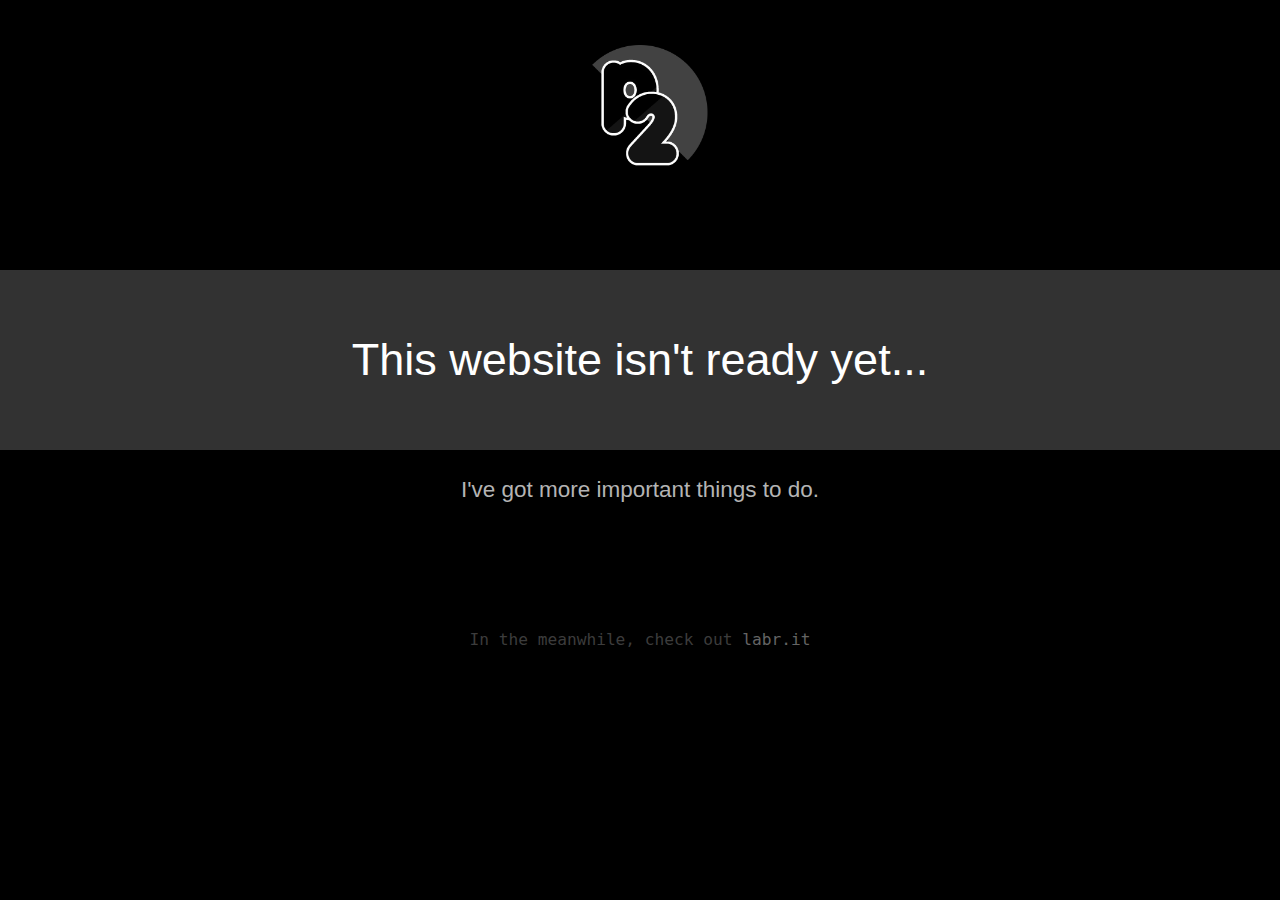
==== index.html @ fa4c709c "v0.1 of the new site" ====
<!DOCTYPE html>
<html lang="en" dir="ltr">
  <head>
    <meta charset="utf-8">
    <title>p2r3's website</title>
    <style media="screen">
      body{
        background-color:black;
      }
      img{
        position: absolute;
        left:50vw;
        top:5vh;
        width:15vh;
        height:15vh;
        transform: translate(-50%,0);
      }
      .toptext{
        position: absolute;
        left:0;
        top:30vh;
        width:100vw;
        height:20vh;
        background-color:rgb(50,50,50);
        margin:0;
      }
      .maintext{
        position: absolute;
        left:0;
        top:50%;
        width:100%;
        text-align: center;
        transform: translate(0,-50%);
        color:white;
        font-family: sans-serif;
        font-weight: lighter;
        font-size: 5vh;
      }
      .subtext{
        position: absolute;
        top:115%;
        left:0;
        width:100%;
        text-align: center;
        font-family: sans-serif;
        color:rgb(180,180,180);
        font-size: 2.5vh;
      }
      .labrittext{
        position: absolute;
        left:0;
        top:70%;
        width:100%;
        font-family: monospace;
        text-align: center;
        color:rgb(60,60,60);
        font-size: 1.8vh;
      }
      a{
        color:rgb(100,100,100);
        text-decoration: none;
      }
    </style>
  </head>
  <body>
    <img src="images/p2-final-900-rounded.png" alt="p2r3"></img>
    <div class="toptext">
      <div class="maintext">
        This website isn't ready yet...
      </div>
      <div class="subtext">
        I've got more important things to do.
      </div>
    </div>
    <div class="labrittext">
      In the meanwhile, check out <a href="https://www.labr.it" target="_blank">labr.it</a>
    </div>
  </body>
</html>
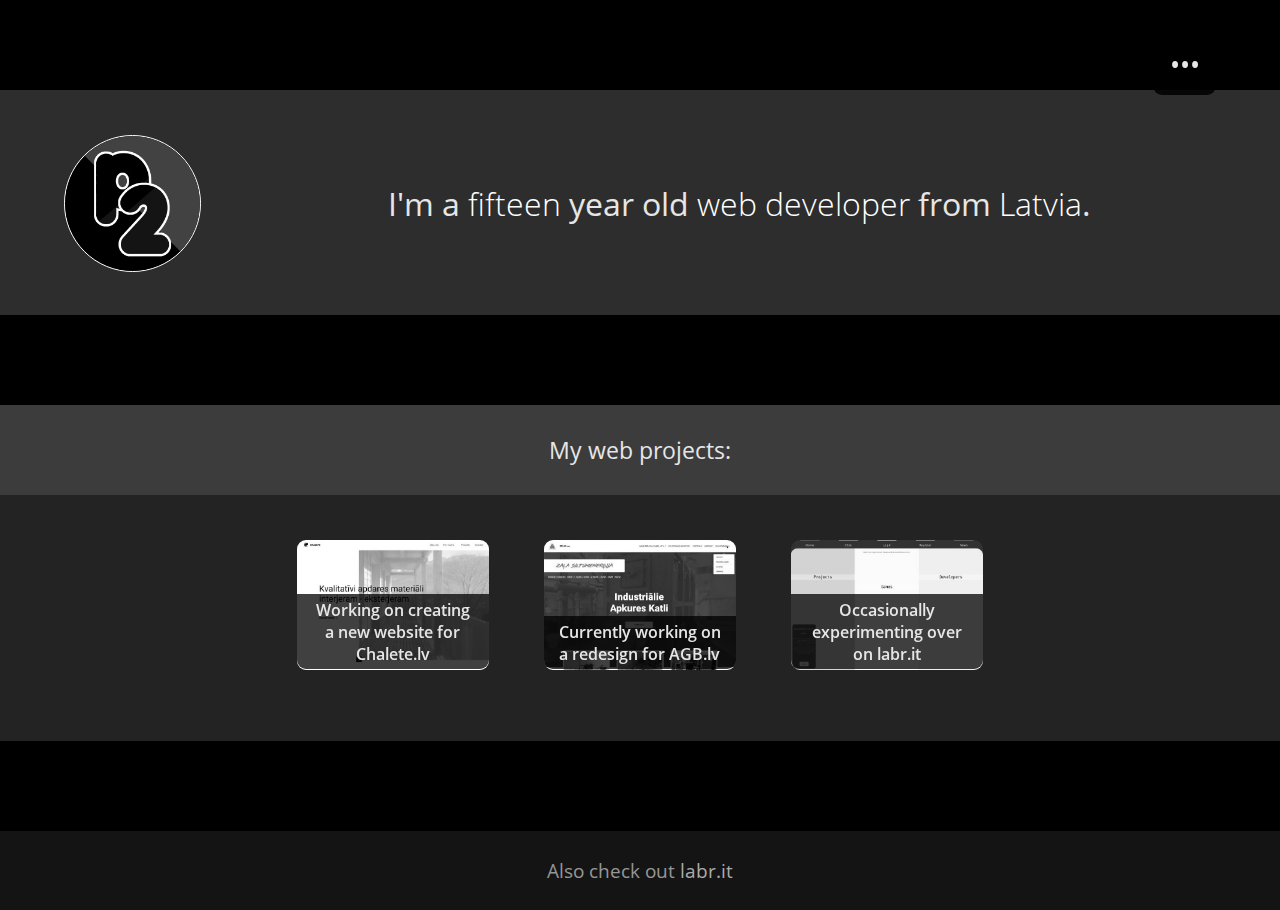
==== commit 465840c9: "Renamed new.html to index.html" ====
--- a/index.html
+++ b/index.html
@@ -3,77 +3,35 @@
   <head>
     <meta charset="utf-8">
     <title>p2r3's website</title>
-    <style media="screen">
-      body{
-        background-color:black;
-      }
-      img{
-        position: absolute;
-        left:50vw;
-        top:5vh;
-        width:15vh;
-        height:15vh;
-        transform: translate(-50%,0);
-      }
-      .toptext{
-        position: absolute;
-        left:0;
-        top:30vh;
-        width:100vw;
-        height:20vh;
-        background-color:rgb(50,50,50);
-        margin:0;
-      }
-      .maintext{
-        position: absolute;
-        left:0;
-        top:50%;
-        width:100%;
-        text-align: center;
-        transform: translate(0,-50%);
-        color:white;
-        font-family: sans-serif;
-        font-weight: lighter;
-        font-size: 5vh;
-      }
-      .subtext{
-        position: absolute;
-        top:115%;
-        left:0;
-        width:100%;
-        text-align: center;
-        font-family: sans-serif;
-        color:rgb(180,180,180);
-        font-size: 2.5vh;
-      }
-      .labrittext{
-        position: absolute;
-        left:0;
-        top:70%;
-        width:100%;
-        font-family: monospace;
-        text-align: center;
-        color:rgb(60,60,60);
-        font-size: 1.8vh;
-      }
-      a{
-        color:rgb(100,100,100);
-        text-decoration: none;
-      }
-    </style>
+    <link rel="shortcut icon" href="favicon.ico">
+    <link rel="stylesheet" href="css/opensans.css">
+    <link rel="stylesheet" href="css/master.css">
   </head>
   <body>
-    <img src="images/p2-final-900-rounded.png" alt="p2r3"></img>
-    <div class="toptext">
-      <div class="maintext">
-        This website isn't ready yet...
+    <div id="menubutton">
+      <p>&#x2022;&#x2022;&#x2022;</p>
+    </div>
+    <div class="intro-bar">
+      <img src="images/p2-final-900-rounded.png" alt="P2R3">
+      <h1 class="title">I'm a <span>fifteen</span> year old <span>web developer</span> from <span>Latvia</span>.</h1>
+    </div>
+    <div class="projects">
+      <h2>My web projects:</h2>
+      <div>
+        <img src="images/chalete.jpg" alt="Chalete">
+        <p>Working on creating a new website for Chalete.lv</p>
       </div>
-      <div class="subtext">
-        I've got more important things to do.
+      <div>
+        <img src="images/agb.jpg" alt="AGB Serviss">
+        <p>Currently working on a redesign for AGB.lv</p>
+      </div>
+      <div>
+        <img src="images/labrit.jpg" alt="labr.it">
+        <p>Occasionally experimenting over on labr.it</p>
       </div>
     </div>
-    <div class="labrittext">
-      In the meanwhile, check out <a href="https://www.labr.it" target="_blank">labr.it</a>
-    </div>
+    <footer>
+      <h3>Also check out <a href="https://www.labr.it">labr.it</a></h3>
+    </footer>
   </body>
 </html>
--- a/css/opensans.css
+++ b/css/opensans.css
@@ -0,0 +1,23 @@
+@font-face {
+  font-family: "OpenSans";
+  font-style: normal;
+  font-weight: 200;
+  font-display: swap;
+  src: url("../fonts/OpenSans-Regular.ttf");
+}
+
+@font-face {
+  font-family: "OpenSans";
+  font-style: normal;
+  font-weight: 100;
+  font-display: swap;
+  src: url("../fonts/OpenSans-Light.ttf");
+}
+
+@font-face {
+  font-family: "OpenSans";
+  font-style: normal;
+  font-weight: 300;
+  font-display: swap;
+  src: url("../fonts/OpenSans-SemiBold.ttf");
+}
--- a/css/master.css
+++ b/css/master.css
@@ -0,0 +1,154 @@
+body{
+  background-color:black;
+  margin:0;
+}
+
+h1,h2,h3,p{
+  font-family: "OpenSans", sans-serif;
+  font-weight: 200;
+  margin:0;
+  color:rgb(230,230,230);
+  text-align: center;
+}
+
+a{
+  text-decoration: none;
+}
+
+h1{
+  font-size: 3vh;
+}
+
+h2{
+  font-size: 2.7vh;
+}
+
+h1 span{
+  color:white;
+  font-weight: 100;
+}
+
+#menubutton{
+  position:fixed;
+  z-index: 90;
+  left:calc(95vw - 7vh);
+  top:3.5vh;
+  width:7vh;
+  height:7vh;
+  background-color: rgba(0,0,0,0.85);
+  border-radius: 1vh;
+}
+
+#menubutton p{
+  line-height: 7vh;
+  font-size: 3vh;
+}
+
+.intro-bar{
+  position: relative;
+  margin:10vh 0;
+  height:25vh;
+  background-color:rgb(45,45,45);
+}
+
+.intro-bar img{
+  position: absolute;
+  height:15vh;
+  top:5vh;
+  left:5vw;
+  border:0.2vh solid white;
+  border-radius: 10vh;
+}
+
+.title{
+  position: absolute;
+  top:12.5vh;
+  left:calc(15vh + 10vw);
+  width:calc(85vw - 15vh);
+  transform: translate(0,-50%);
+}
+
+.projects{
+  position: relative;
+  margin-top:5vh;
+  margin-left:0;
+  padding-bottom:2.5vh;
+  background-color:rgb(35,35,35);
+  text-align: center;
+}
+
+.projects h2{
+  background-color:rgb(60,60,60);
+  line-height: 10vh;
+}
+
+.projects div{
+  position: relative;
+  width:80vw;
+  margin:5vh 10vw;
+  border-radius: 1vh;
+}
+
+.projects div img{
+  width:80vw;
+  margin:0;
+  border-radius: 1vh;
+}
+
+.projects div p{
+  position: absolute;
+  left:0;
+  bottom:0.5vh;
+  width:70vw;
+  min-height: 4vh;
+  padding:0.5vh 5vw;
+  font-weight: 300;
+  border-radius: 0 0 1vh 1vh;
+  background-color:rgba(0,0,0,0.75);
+}
+
+footer{
+  position: relative;
+  margin-top: 10vh;
+  padding:3vh 0;
+  background-color: rgb(20,20,20);
+}
+
+footer h3{
+  color:rgb(150,150,150);
+}
+
+footer a{
+  color:rgb(170,170,170);
+}
+
+@media (min-width:880px) {
+  h1{
+    font-size: 2.5vw;
+  }
+  h2{
+    font-size: 1.8vw;
+  }
+  .projects div{
+    display: inline-block;
+    margin:5vh 2vw;
+    width: 15vw;
+    filter: grayscale(100%);
+    transition: filter 0.2s;
+  }
+  .projects div:hover{
+    filter: grayscale(0%);
+  }
+  .projects div img{
+    width: 15vw;
+  }
+  .projects div p{
+    padding:0.5vh 1vw;
+    width: 13vw;
+    transform-origin: bottom;
+    transition: transform 0.2s;
+  }
+  .projects div:hover p{
+    transform: scaleY(1.05);
+  }
+}
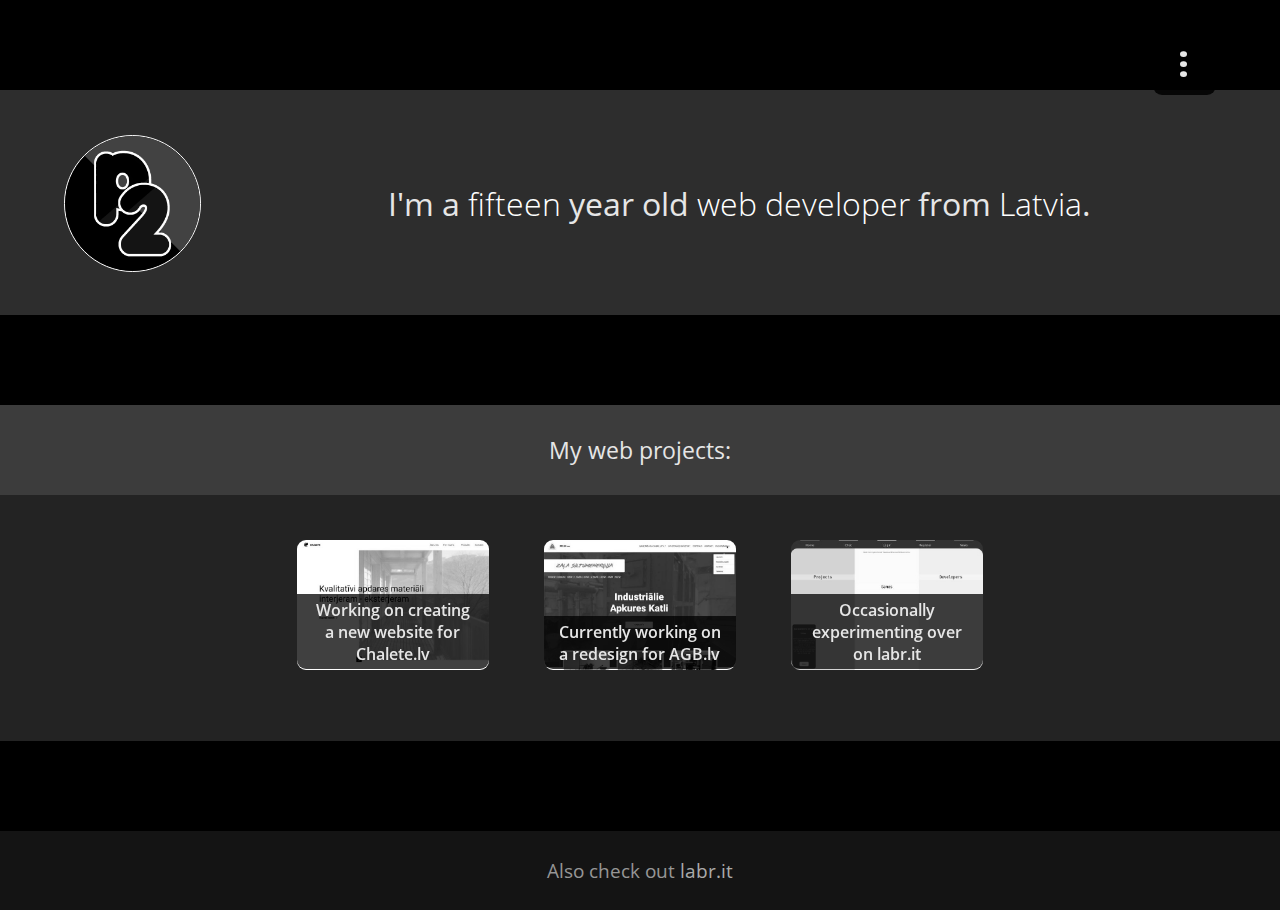
==== commit 4c769a70: "Fixed media queries not working outside Firefox" ====
--- a/index.html
+++ b/index.html
@@ -2,6 +2,7 @@
 <html lang="en" dir="ltr">
   <head>
     <meta charset="utf-8">
+    <meta name="viewport" content="width=device-width, initial-scale=1">
     <title>p2r3's website</title>
     <link rel="shortcut icon" href="favicon.ico">
     <link rel="stylesheet" href="css/opensans.css">
--- a/css/master.css
+++ b/css/master.css
@@ -42,6 +42,7 @@
 #menubutton p{
   line-height: 7vh;
   font-size: 3vh;
+  transform: rotate(90deg);
 }
 
 .intro-bar{
@@ -122,7 +123,7 @@
   color:rgb(170,170,170);
 }
 
-@media (min-width:880px) {
+@media (min-width: 768px) {
   h1{
     font-size: 2.5vw;
   }
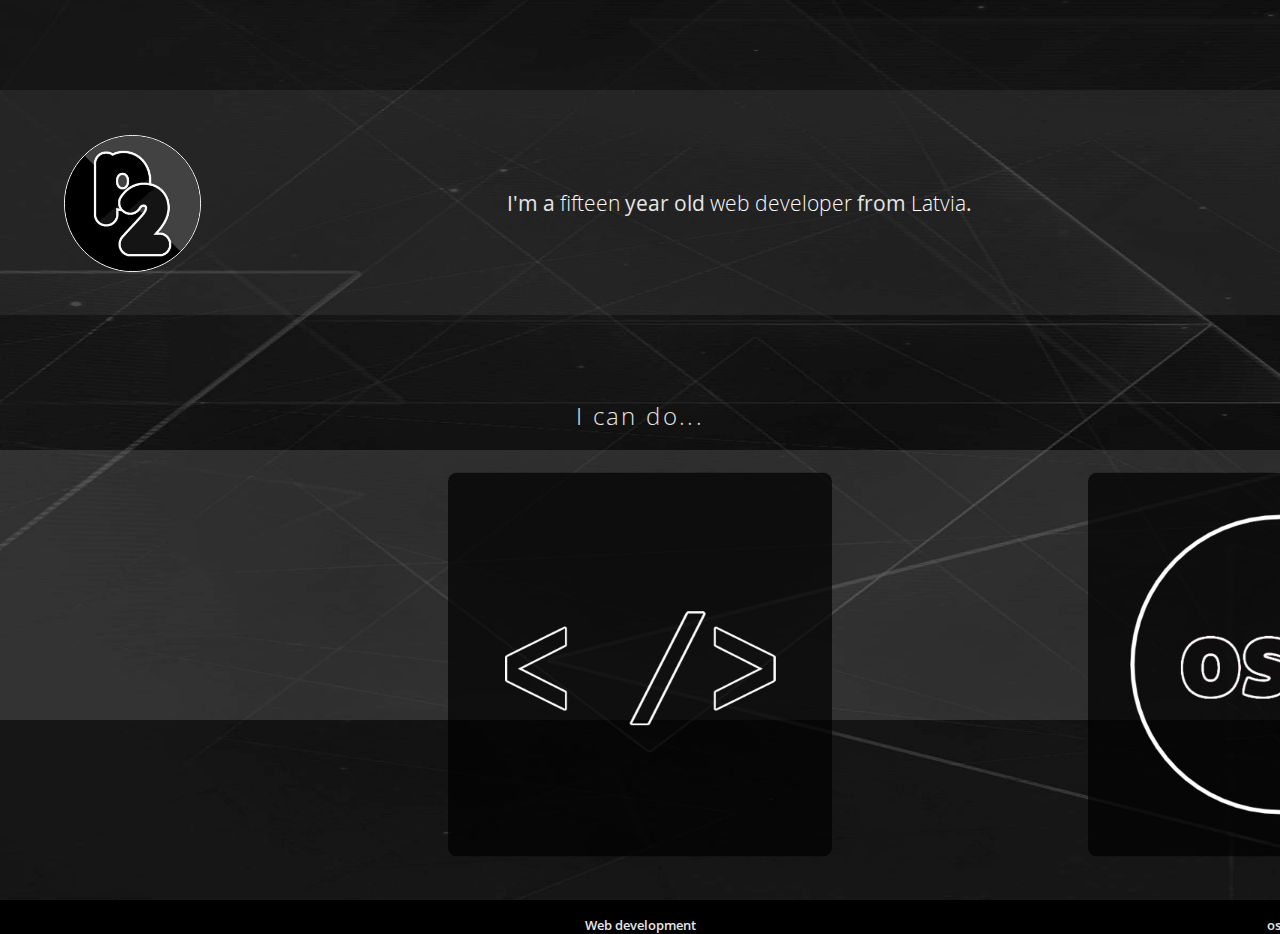
==== commit 9a30a371: "New slider concept test" ====
--- a/index.html
+++ b/index.html
@@ -7,32 +7,19 @@
     <link rel="shortcut icon" href="favicon.ico">
     <link rel="stylesheet" href="css/opensans.css">
     <link rel="stylesheet" href="css/master.css">
+    <script src="js/main.js" charset="utf-8"></script>
   </head>
-  <body>
-    <div id="menubutton">
-      <p>&#x2022;&#x2022;&#x2022;</p>
+  <body onload="pageLoad()">
+    <img class="background" src="images/bg.jpg" alt="">
+    <div class="intro-bar">
+      <img src="images/p2-final-optimised.jpg" alt="P2R3">
+      <h2 class="title">I'm a <span>fifteen</span> year old <span>web developer</span> from <span>Latvia</span>.</h2>
     </div>
-    <div class="intro-bar">
-      <img src="images/p2-final-900-rounded.png" alt="P2R3">
-      <h1 class="title">I'm a <span>fifteen</span> year old <span>web developer</span> from <span>Latvia</span>.</h1>
-    </div>
-    <div class="projects">
-      <h2>My web projects:</h2>
-      <div>
-        <img src="images/chalete.jpg" alt="Chalete">
-        <p>Working on creating a new website for Chalete.lv</p>
-      </div>
-      <div>
-        <img src="images/agb.jpg" alt="AGB Serviss">
-        <p>Currently working on a redesign for AGB.lv</p>
-      </div>
-      <div>
-        <img src="images/labrit.jpg" alt="labr.it">
-        <p>Occasionally experimenting over on labr.it</p>
+    <h1 class="slider-title">I can do...</h1>
+    <div id="slider">
+      <div id="slider-objects">
+
       </div>
     </div>
-    <footer>
-      <h3>Also check out <a href="https://www.labr.it">labr.it</a></h3>
-    </footer>
   </body>
 </html>
--- a/css/master.css
+++ b/css/master.css
@@ -1,6 +1,14 @@
 body{
   background-color:black;
   margin:0;
+}
+
+.background{
+  position: absolute;
+  left:0;
+  top:0;
+  width:100vw;
+  height:100vh;
 }
 
 h1,h2,h3,p{
@@ -13,43 +21,32 @@
 
 a{
   text-decoration: none;
+  color:rgb(200,200,200);
 }
 
 h1{
-  font-size: 3vh;
+  font-size: 1.5rem;
 }
 
 h2{
-  font-size: 2.7vh;
+  font-size: 1.3rem;
 }
 
-h1 span{
+h3{
+  font-size: 0.8rem;
+  font-weight: 300;
+}
+
+span{
   color:white;
   font-weight: 100;
-}
-
-#menubutton{
-  position:fixed;
-  z-index: 90;
-  left:calc(95vw - 7vh);
-  top:3.5vh;
-  width:7vh;
-  height:7vh;
-  background-color: rgba(0,0,0,0.85);
-  border-radius: 1vh;
-}
-
-#menubutton p{
-  line-height: 7vh;
-  font-size: 3vh;
-  transform: rotate(90deg);
 }
 
 .intro-bar{
   position: relative;
   margin:10vh 0;
   height:25vh;
-  background-color:rgb(45,45,45);
+  background-color:rgba(100,100,100,0.20);
 }
 
 .intro-bar img{
@@ -57,7 +54,7 @@
   height:15vh;
   top:5vh;
   left:5vw;
-  border:0.2vh solid white;
+  border:1px solid white;
   border-radius: 10vh;
 }
 
@@ -69,87 +66,55 @@
   transform: translate(0,-50%);
 }
 
-.projects{
-  position: relative;
-  margin-top:5vh;
-  margin-left:0;
-  padding-bottom:2.5vh;
-  background-color:rgb(35,35,35);
-  text-align: center;
+.slider-title{
+  position: absolute;
+  left:0;
+  bottom:52vh;
+  width:100vw;
+  font-weight: 100;
+  letter-spacing: 0.15rem;
 }
 
-.projects h2{
-  background-color:rgb(60,60,60);
-  line-height: 10vh;
+#slider{
+  position: absolute;
+  left:0;
+  top:50vh;
+  width:100vw;
+  height:30vh;
+  background-color:rgba(150,150,150,0.225);
 }
 
-.projects div{
+#slider-objects{
+  position: absolute;
+  top:100vh;
+  left:50vw;
+  height:30vh;
+  transform: translate(-50%,0);
+  transition: left 0.2s;
+}
+
+.slider-object{
   position: relative;
-  width:80vw;
-  margin:5vh 10vw;
+  float:left;
+  width:40vw;
+  height:40vw;
+  max-height: 25vh;
+  margin-top:15vh;
+  margin-left:5vw;
+  margin-right:5vw;
+  transform: translate(0,-50%);
+}
+
+.slider-object img{
+  width:30vw;
+  margin:0 5vw;
+  background-color:rgba(0,0,0,0.7);
   border-radius: 1vh;
 }
 
-.projects div img{
-  width:80vw;
-  margin:0;
-  border-radius: 1vh;
+.slider-object h3{
+  width:40vw;
+  text-align: center;
+  margin-top:calc( (100% - 30vw) / 2);
+  transform: translate(0,-50%);
 }
-
-.projects div p{
-  position: absolute;
-  left:0;
-  bottom:0.5vh;
-  width:70vw;
-  min-height: 4vh;
-  padding:0.5vh 5vw;
-  font-weight: 300;
-  border-radius: 0 0 1vh 1vh;
-  background-color:rgba(0,0,0,0.75);
-}
-
-footer{
-  position: relative;
-  margin-top: 10vh;
-  padding:3vh 0;
-  background-color: rgb(20,20,20);
-}
-
-footer h3{
-  color:rgb(150,150,150);
-}
-
-footer a{
-  color:rgb(170,170,170);
-}
-
-@media (min-width: 768px) {
-  h1{
-    font-size: 2.5vw;
-  }
-  h2{
-    font-size: 1.8vw;
-  }
-  .projects div{
-    display: inline-block;
-    margin:5vh 2vw;
-    width: 15vw;
-    filter: grayscale(100%);
-    transition: filter 0.2s;
-  }
-  .projects div:hover{
-    filter: grayscale(0%);
-  }
-  .projects div img{
-    width: 15vw;
-  }
-  .projects div p{
-    padding:0.5vh 1vw;
-    width: 13vw;
-    transform-origin: bottom;
-    transition: transform 0.2s;
-  }
-  .projects div:hover p{
-    transform: scaleY(1.05);
-  }
-}
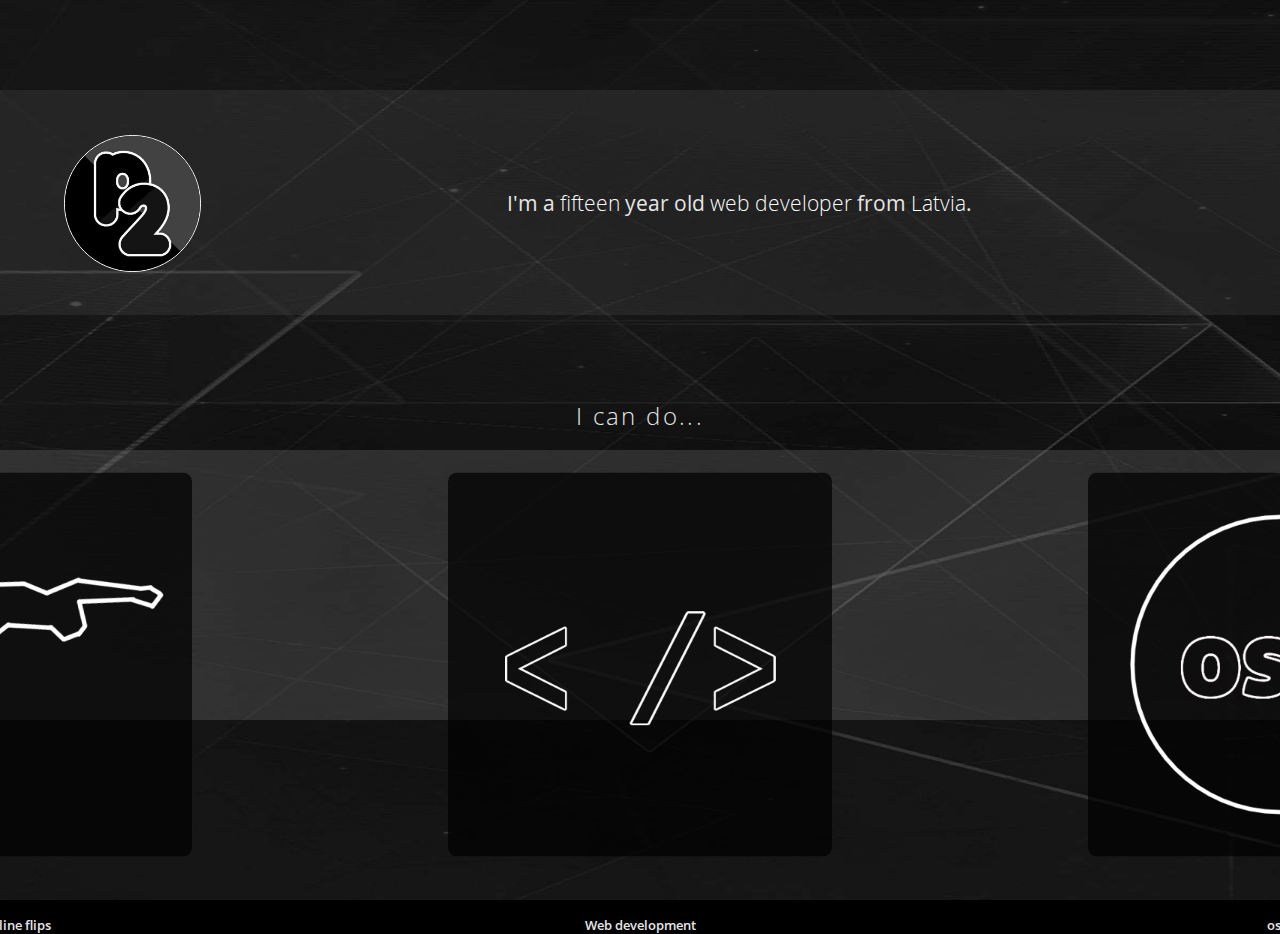
==== commit 178ee41e: "v1.0 BETA - Mobile only" ====
--- a/index.html
+++ b/index.html
@@ -10,7 +10,6 @@
     <script src="js/main.js" charset="utf-8"></script>
   </head>
   <body onload="pageLoad()">
-    <img class="background" src="images/bg.jpg" alt="">
     <div class="intro-bar">
       <img src="images/p2-final-optimised.jpg" alt="P2R3">
       <h2 class="title">I'm a <span>fifteen</span> year old <span>web developer</span> from <span>Latvia</span>.</h2>
@@ -18,7 +17,7 @@
     <h1 class="slider-title">I can do...</h1>
     <div id="slider">
       <div id="slider-objects">
-
+        <!-- JavaScript content -->
       </div>
     </div>
   </body>
--- a/css/master.css
+++ b/css/master.css
@@ -1,14 +1,11 @@
 body{
   background-color:black;
+  background-image: url("../images/bg.jpg");
+  background-attachment: fixed;
+  background-position: 0 0;
+  background-size: 100vw 100vh;
   margin:0;
-}
-
-.background{
-  position: absolute;
-  left:0;
-  top:0;
-  width:100vw;
-  height:100vh;
+  overflow-x: hidden;
 }
 
 h1,h2,h3,p{
@@ -20,8 +17,9 @@
 }
 
 a{
-  text-decoration: none;
-  color:rgb(200,200,200);
+  text-decoration-style: dashed;
+  color:white;
+  outline:0;
 }
 
 h1{
@@ -37,6 +35,14 @@
   font-weight: 300;
 }
 
+p{
+  text-align: justify;
+  font-size: 0.9rem;
+  font-weight: 100;
+  margin-top:2.5vh;
+  line-height: 1.4rem;
+}
+
 span{
   color:white;
   font-weight: 100;
@@ -46,7 +52,7 @@
   position: relative;
   margin:10vh 0;
   height:25vh;
-  background-color:rgba(100,100,100,0.20);
+  background-color:rgba(100,100,100,0.2);
 }
 
 .intro-bar img{
@@ -110,6 +116,12 @@
   margin:0 5vw;
   background-color:rgba(0,0,0,0.7);
   border-radius: 1vh;
+  transition: background-color 0.2s;
+}
+
+.slider-object img:active{
+  transition: background-color 0s;
+  background-color: rgba(255,255,255,0.3);
 }
 
 .slider-object h3{
@@ -118,3 +130,30 @@
   margin-top:calc( (100% - 30vw) / 2);
   transform: translate(0,-50%);
 }
+
+.content{
+  position: relative;
+  margin:0;
+  width:94vw;
+  padding:5vh 3vw;
+  background-color:rgba(50,50,50,0.4);
+}
+
+.separator{
+  position: relative;
+  width:64vw;
+  height:1px;
+  margin:1vh 15vw;
+  background-color:white;
+}
+
+footer{
+  position: relative;
+  margin-top:10vh;
+  height:10vh;
+  background-color:rgba(0,0,0,0.4);
+}
+
+footer h1{
+  line-height: 10vh;
+}
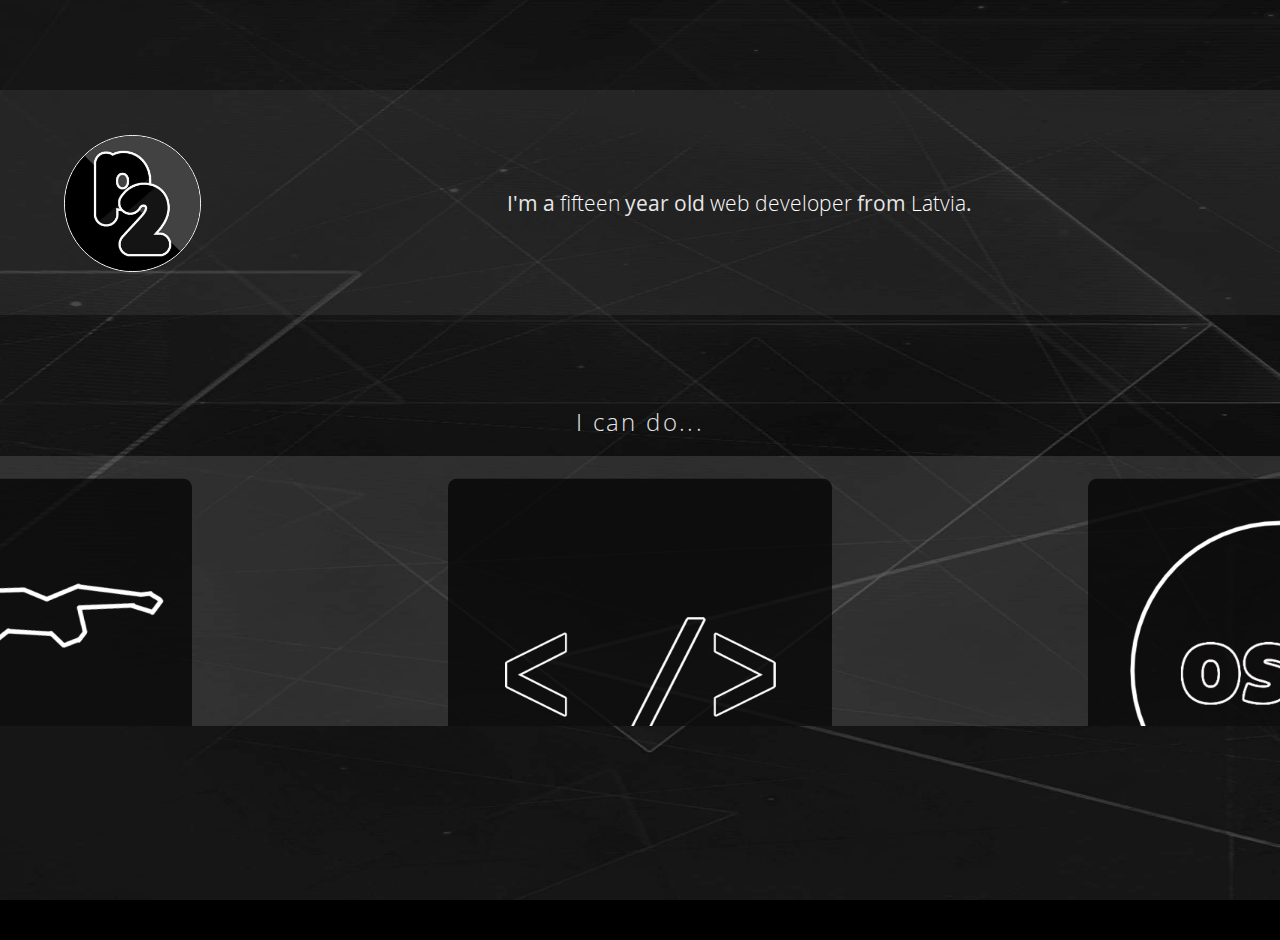
==== commit 937b1a14: "Fix for mobile page scrolling" ====
--- a/index.html
+++ b/index.html
@@ -1,5 +1,5 @@
 <!DOCTYPE html>
-<html lang="en" dir="ltr">
+<html lang="en" dir="ltr" class="homepage-scrollock">
   <head>
     <meta charset="utf-8">
     <meta name="viewport" content="width=device-width, initial-scale=1">
@@ -9,7 +9,7 @@
     <link rel="stylesheet" href="css/master.css">
     <script src="js/main.js" charset="utf-8"></script>
   </head>
-  <body onload="pageLoad()">
+  <body onload="pageLoad()" class="homepage-scrollock">
     <div class="intro-bar">
       <img src="images/p2-final-optimised.jpg" alt="P2R3">
       <h2 class="title">I'm a <span>fifteen</span> year old <span>web developer</span> from <span>Latvia</span>.</h2>
--- a/css/master.css
+++ b/css/master.css
@@ -1,11 +1,19 @@
+html, body{
+  overflow-x: hidden;
+}
+
 body{
+  position: relative;
   background-color:black;
   background-image: url("../images/bg.jpg");
   background-attachment: fixed;
   background-position: 0 0;
   background-size: 100vw 100vh;
   margin:0;
-  overflow-x: hidden;
+}
+
+.homepage-scrollock{
+  overflow-y: hidden;
 }
 
 h1,h2,h3,p{
@@ -73,18 +81,16 @@
 }
 
 .slider-title{
-  position: absolute;
-  left:0;
-  bottom:52vh;
+  position: relative;
+  margin-top:5vh;
   width:100vw;
   font-weight: 100;
   letter-spacing: 0.15rem;
 }
 
 #slider{
-  position: absolute;
-  left:0;
-  top:50vh;
+  position: relative;
+  margin-top:2vh;
   width:100vw;
   height:30vh;
   background-color:rgba(150,150,150,0.225);
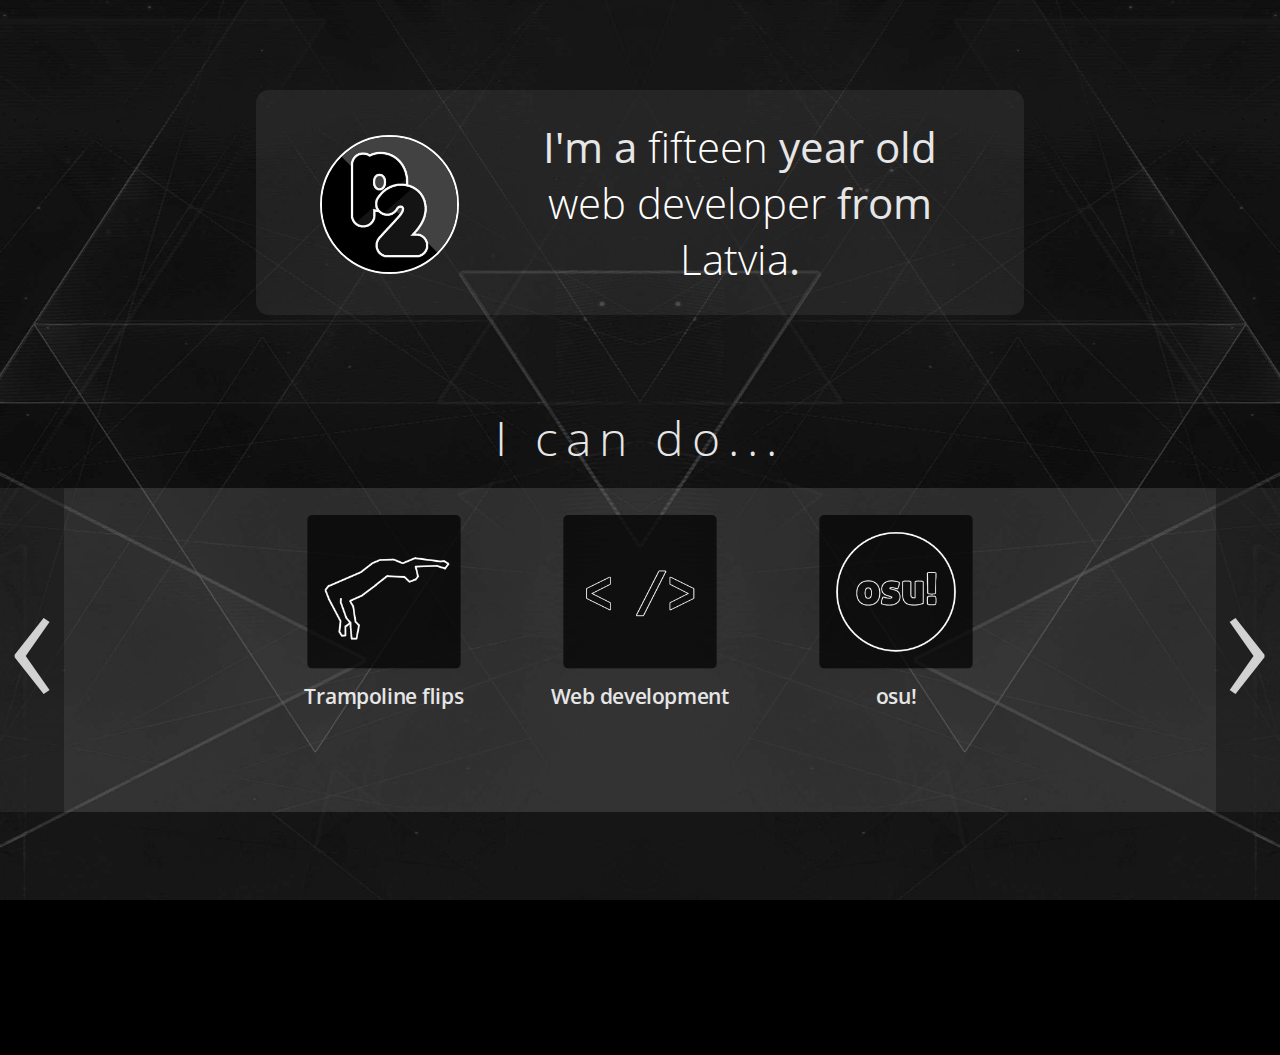
==== commit 81a6363f: "v1.0 Release - Finished breakpoints" ====
--- a/index.html
+++ b/index.html
@@ -19,6 +19,8 @@
       <div id="slider-objects">
         <!-- JavaScript content -->
       </div>
+      <div class="slider-arrow" onclick="moveSlider('left')"><p>&#8249;</p></div>
+      <div class="slider-arrow slider-arrow-right" onclick="moveSlider('right')"><p>&#8250;</p></div>
     </div>
   </body>
 </html>
--- a/css/master.css
+++ b/css/master.css
@@ -125,6 +125,10 @@
   transition: background-color 0.2s;
 }
 
+.slider-object img:hover{
+  background-color:rgba(20,20,20,0.7);
+}
+
 .slider-object img:active{
   transition: background-color 0s;
   background-color: rgba(255,255,255,0.3);
@@ -137,6 +141,10 @@
   transform: translate(0,-50%);
 }
 
+.slider-arrow{
+  display:none;
+}
+
 .content{
   position: relative;
   margin:0;
@@ -163,3 +171,175 @@
 footer h1{
   line-height: 10vh;
 }
+
+/* Breakpoints */
+/* Non-standard, just whatever works with my site. */
+
+@media (min-width:512px) { /* Tablet & Others */
+  h1{
+    font-size: 2rem;
+  }
+  h2{
+    font-size: 1.8rem;
+  }
+  h3{
+    font-size: 1rem;
+  }
+  p{
+    margin-top:5vh;
+    font-size: 1.1rem;
+    line-height: 1.6rem;
+  }
+  a{
+    text-decoration-style:solid;
+  }
+  .intro-bar img{
+    border:2px solid white;
+  }
+  #slider{
+    height:40vh;
+  }
+  #slider-objects{
+    height:40vh;
+  }
+}
+
+@media (min-width:856px) { /* Laptop & Desktop */
+  body{
+    background-image: url("../images/bg-large.jpg");
+    background-size: 135vw 100vh;
+    background-position: -17.5vw 0;
+  }
+  h1{
+    font-size: 2.4rem;
+  }
+  h2{
+    font-size: 2.2rem;
+  }
+  h3{
+    font-size: 2rem;
+  }
+  .content h1{
+    margin-top:5vh;
+  }
+  .intro-bar img{
+    left:15vw;
+  }
+  .title{
+    left:calc(15vh + 30vw);
+    width:calc(55vw - 15vh);
+  }
+  .slider-title{
+    letter-spacing: 0.5rem;
+  }
+  #slider{
+    left:-40vw;
+    width:180vw;
+    height:50vh;
+    margin-top:-5vh;
+    transform: scale(0.6);
+  }
+  #slider-objects{
+    height:50vh;
+    margin-left:40vw;
+  }
+  .content{
+    padding:2vh 10vw 10vh 10vw;
+    width:80vw;
+  }
+  .separator{
+    width:50vw;
+  }
+}
+
+@media (min-width:1100px) { /* Desktop & Large Laptop */
+  body{
+    background-size: 100vw 100vh;
+    background-position: 0 0;
+  }
+  h1{
+    font-size: 3rem;
+  }
+  h2{
+    font-size: 2.6rem;
+  }
+  h3{
+    font-size: 3.2rem;
+  }
+  .intro-bar{
+    width:60vw;
+    margin-left:20vw;
+    border-radius: 1vw;
+  }
+  .intro-bar img{
+    left:5vw;
+  }
+  .title{
+    left:calc(15vh + 10vw);
+    width:calc(45vw - 15vh);
+  }
+  #slider{
+    padding-top:5vh;
+    padding-bottom:5vh;
+    left:-75vw;
+    width:250vw;
+    height:80vh;
+    margin-top:-25vh;
+    transform: scale(0.4);
+  }
+  #slider-objects{
+    padding-top:5vh;
+    padding-bottom:5vh;
+    height:80vh;
+    margin-left:75vw;
+  }
+  .slider-object img{
+    border-radius: 1vw;
+  }
+  .content{
+    margin-left:25vw;
+    margin-right:25vw;
+    padding:2vh 5vw 10vh 5vw;
+    width:40vw;
+    border-radius: 0.8vw;
+  }
+  .separator{
+    margin-top:2vh;
+    width:10vw;
+  }
+  footer h1{
+    font-size: 2rem;
+    font-weight: 100;
+  }
+  .slider-arrow{
+    display:block;
+    position: absolute;
+    top:0;
+    width:5%;
+    height:90vh;
+    background-color:rgba(0,0,0,0.3);
+    transition: background-color 0.15s;
+  }
+  .slider-arrow p{
+    font-size: 30rem;
+    color:rgba(255,255,255,0.8);
+    text-align: center;
+    line-height: 80vh;
+    margin:0;
+    user-select: none;
+  }
+  .slider-arrow-right{
+    right:0;
+  }
+  .slider-arrow:hover{
+    background-color:rgba(0,0,0,0.4);
+  }
+}
+
+@media (min-width:1420px) { /* Desktop Only */
+  body{
+    background-size: 80vw 100vh;
+    background-position: 10vw 0;
+    background-repeat: repeat-x;
+  }
+}
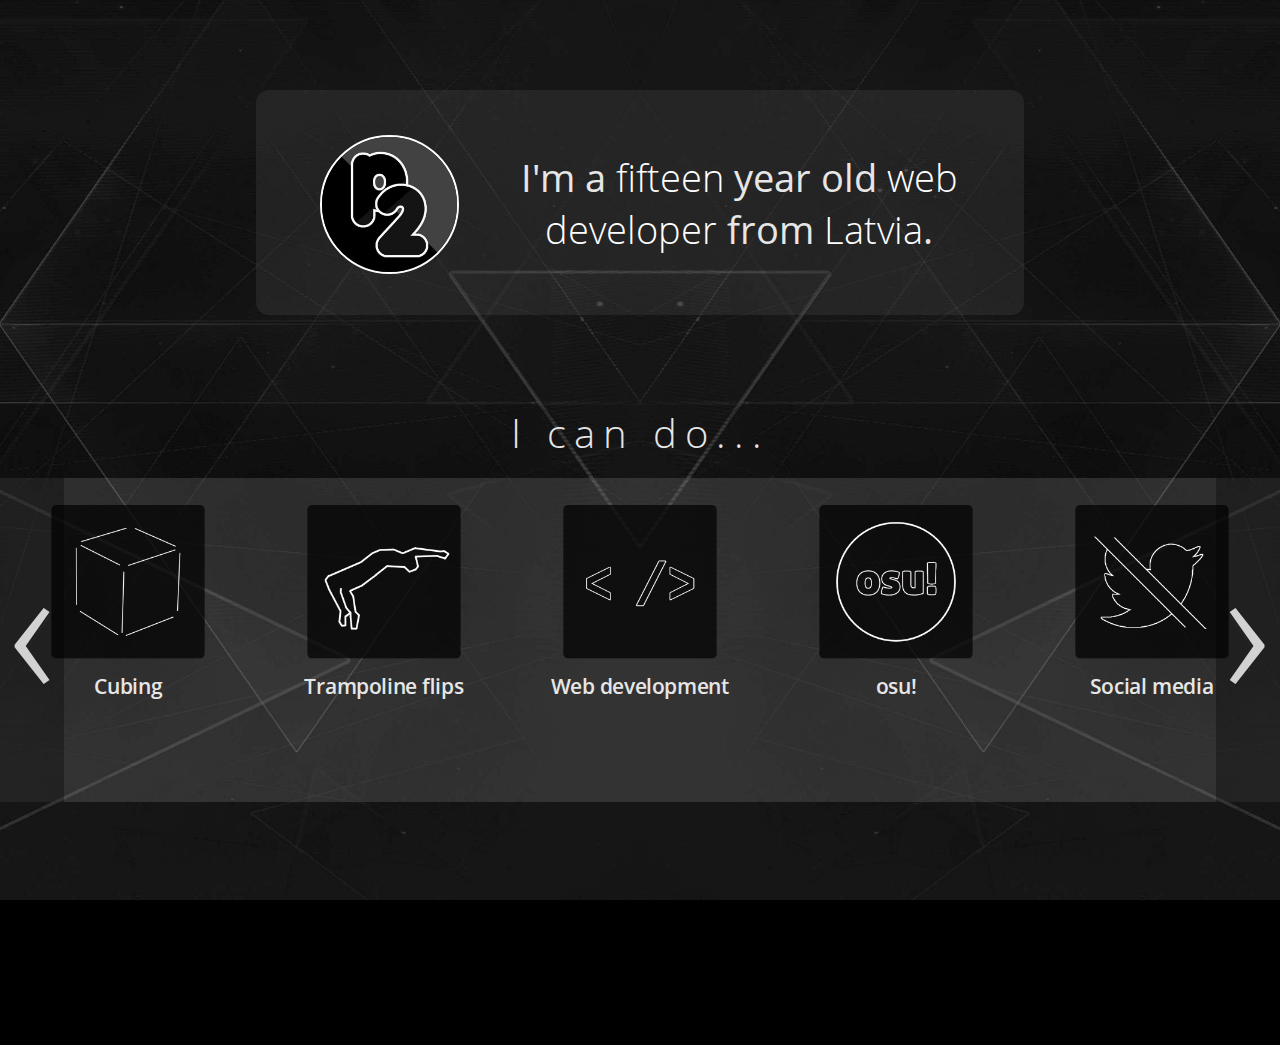
==== commit 74d490c3: "v1.2 Patch - Added content, fixed bugs." ====
--- a/index.html
+++ b/index.html
@@ -14,13 +14,13 @@
       <img src="images/p2-final-optimised.jpg" alt="P2R3">
       <h2 class="title">I'm a <span>fifteen</span> year old <span>web developer</span> from <span>Latvia</span>.</h2>
     </div>
-    <h1 class="slider-title">I can do...</h1>
+    <h1 id="slider-title">I can do...</h1>
     <div id="slider">
       <div id="slider-objects">
         <!-- JavaScript content -->
       </div>
-      <div class="slider-arrow" onclick="moveSlider('left')"><p>&#8249;</p></div>
-      <div class="slider-arrow slider-arrow-right" onclick="moveSlider('right')"><p>&#8250;</p></div>
+      <div class="slider-arrow unselectable" onclick="moveSlider('right')"><p>&#8249;</p></div>
+      <div class="slider-arrow slider-arrow-right unselectable" onclick="moveSlider('left')"><p>&#8250;</p></div>
     </div>
   </body>
 </html>
--- a/css/master.css
+++ b/css/master.css
@@ -80,7 +80,7 @@
   transform: translate(0,-50%);
 }
 
-.slider-title{
+#slider-title{
   position: relative;
   margin-top:5vh;
   width:100vw;
@@ -125,13 +125,9 @@
   transition: background-color 0.2s;
 }
 
-.slider-object img:hover{
-  background-color:rgba(20,20,20,0.7);
-}
-
 .slider-object img:active{
   transition: background-color 0s;
-  background-color: rgba(255,255,255,0.3);
+  background-color: rgba(255,255,255,0.3) !important;
 }
 
 .slider-object h3{
@@ -172,6 +168,15 @@
   line-height: 10vh;
 }
 
+.unselectable {
+    -webkit-touch-callout: none;
+    -webkit-user-select: none;
+    -khtml-user-select: none;
+    -moz-user-select: none;
+    -ms-user-select: none;
+    user-select: none;
+}
+
 /* Breakpoints */
 /* Non-standard, just whatever works with my site. */
 
@@ -229,19 +234,22 @@
     left:calc(15vh + 30vw);
     width:calc(55vw - 15vh);
   }
-  .slider-title{
+  #slider-title{
     letter-spacing: 0.5rem;
   }
   #slider{
-    left:-40vw;
-    width:180vw;
+    left:-35vw;
+    width:170vw;
     height:50vh;
     margin-top:-5vh;
     transform: scale(0.6);
   }
   #slider-objects{
     height:50vh;
-    margin-left:40vw;
+    margin-left:35vw;
+  }
+  .slider-object img:hover{
+    background-color:rgba(20,20,20,0.7);
   }
   .content{
     padding:2vh 10vw 10vh 10vw;
@@ -249,6 +257,28 @@
   }
   .separator{
     width:50vw;
+  }
+  .slider-arrow{
+    display:block;
+    position: absolute;
+    top:0;
+    width:7%;
+    height:50vh;
+    background-color:rgba(0,0,0,0.3);
+    transition: background-color 0.15s;
+  }
+  .slider-arrow p{
+    font-size: 15rem;
+    color:rgba(255,255,255,0.8);
+    text-align: center;
+    line-height: 45vh;
+    margin:0;
+  }
+  .slider-arrow-right{
+    right:0;
+  }
+  .slider-arrow:hover{
+    background-color:rgba(0,0,0,0.4);
   }
 }
 
@@ -258,10 +288,10 @@
     background-position: 0 0;
   }
   h1{
-    font-size: 3rem;
+    font-size: 2.5rem;
   }
   h2{
-    font-size: 2.6rem;
+    font-size: 2.4rem;
   }
   h3{
     font-size: 3.2rem;
@@ -275,8 +305,8 @@
     left:5vw;
   }
   .title{
-    left:calc(15vh + 10vw);
-    width:calc(45vw - 15vh);
+    left:calc(15vh + 8vw);
+    width:calc(49vw - 15vh);
   }
   #slider{
     padding-top:5vh;
@@ -312,27 +342,12 @@
     font-weight: 100;
   }
   .slider-arrow{
-    display:block;
-    position: absolute;
-    top:0;
     width:5%;
     height:90vh;
-    background-color:rgba(0,0,0,0.3);
-    transition: background-color 0.15s;
   }
   .slider-arrow p{
     font-size: 30rem;
-    color:rgba(255,255,255,0.8);
-    text-align: center;
     line-height: 80vh;
-    margin:0;
-    user-select: none;
-  }
-  .slider-arrow-right{
-    right:0;
-  }
-  .slider-arrow:hover{
-    background-color:rgba(0,0,0,0.4);
   }
 }
 
